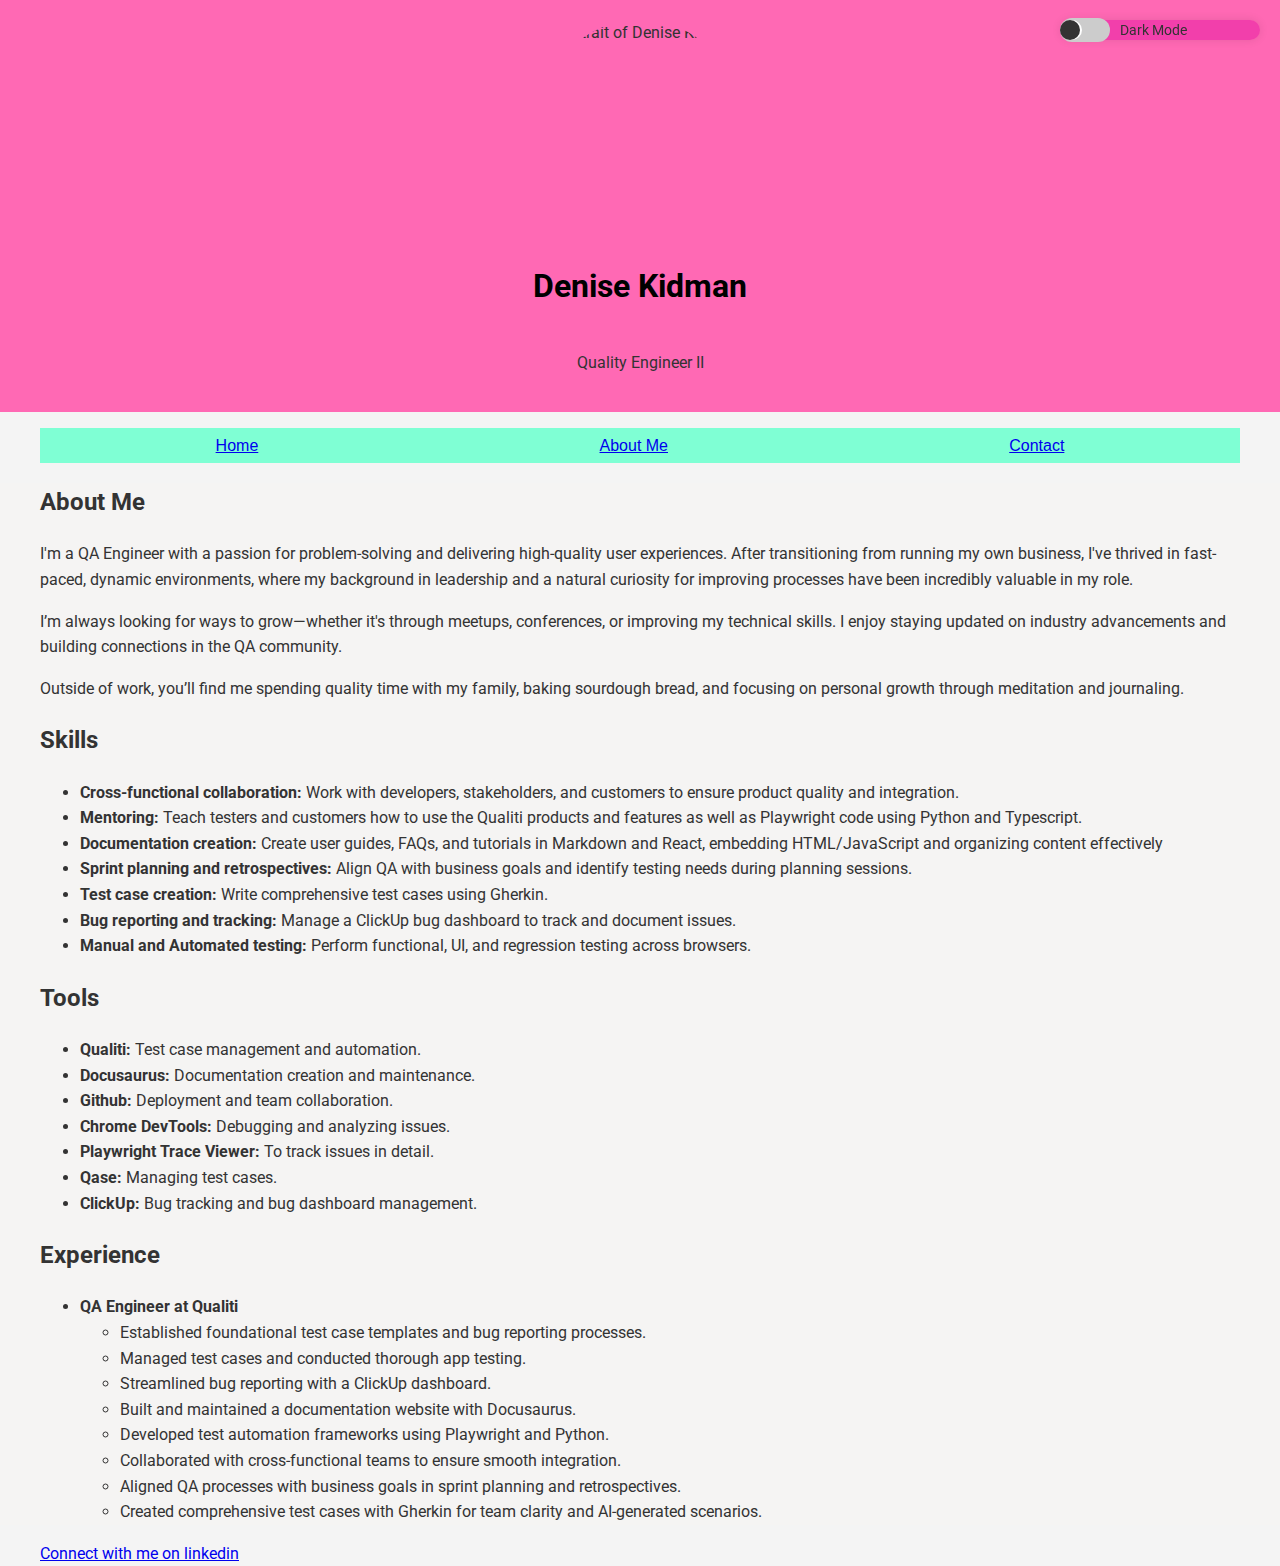
==== index.html @ c9eb646d "Create AboutMe page" ====
<!DOCTYPE html>
<html lang="en">

<head>
    <meta charset="UTF-8">
    <meta name="viewport" content="width=device-width, initial-scale=1.0">
    <link rel="stylesheet" href="https://fonts.googleapis.com/css2?family=Roboto:wght@300;400;700&display=swap">
    <link rel="stylesheet" href="styles.css">
    <title>Denise Kidman - QA Engineer Portfolio</title>
</head>

<body>
    <header>
        <div class="container">
            <div class="image-container">
                <img src="dkimage.png" alt="Portrait of Denise Kidman" class="denise-photo" />
                <h1 class="title">Denise Kidman</h1>
                <p>Quality Engineer II</p>
            </div>
        </div>
        <!-- Replace the existing toggle with this -->
        <div class="dark-mode-toggle">
            <input type="checkbox" id="darkModeToggle" class="dark-mode-checkbox">
            <label for="darkModeToggle" class="dark-mode-label">
                <span class="toggle-track">
                    <span class="toggle-indicator"></span>
                </span>
                <span class="toggle-text">Dark Mode</span>
            </label>
        </div>
    </header>
    <nav>
        <div class="container">
            <ul class="nav-list">
                <li>
                    <a href="home.html">Home</a>
                </li>
                <li>
                    <a href="aboutme.html">About Me</a>
                </li>
                <li>
                    <a href="contact.html">Contact</a>
                </li>
            </ul>
        </div>
    </nav>
    <main>
        <div class="container">
            <section>
                <h2>About Me</h2>
                <p>I'm a QA Engineer with a passion for problem-solving and delivering high-quality user experiences.
                    After transitioning from running my own business, I've thrived in fast-paced, dynamic environments,
                    where my background in leadership and a natural curiosity for improving processes have been
                    incredibly valuable in my role.</p>
                <p>I’m always looking for ways to grow—whether it's through meetups, conferences, or improving my
                    technical
                    skills. I enjoy staying updated on industry advancements and building connections in the QA
                    community.
                </p>
                <p>Outside of work, you’ll find me spending quality time with my family, baking sourdough bread, and
                    focusing on personal growth through meditation and journaling.</p>
            </section>
            <section>
                <h2>Skills</h2>
                <ul>
                    <li> <strong>Cross-functional collaboration:</strong> Work with developers, stakeholders, and
                        customers
                        to ensure product quality and integration.</li>
                    <li> <strong>Mentoring:</strong> Teach testers and customers how to use the Qualiti
                        products and features as well as Playwright code using Python and Typescript.</li>
                    <li> <strong>Documentation creation:</strong> Create user guides, FAQs, and tutorials in Markdown
                        and
                        React, embedding HTML/JavaScript and organizing content effectively</li>
                    <li> <strong>Sprint planning and retrospectives:</strong> Align QA with business goals and
                        identify testing needs during planning sessions.</li>
                    <li> <strong>Test case creation:</strong> Write comprehensive test cases using Gherkin.</li>
                    <li> <strong> Bug reporting and tracking:</strong> Manage a ClickUp bug dashboard to track and
                        document
                        issues.</li>
                    <li> <strong> Manual and Automated testing:</strong> Perform functional, UI, and regression testing
                        across browsers.</li>
                </ul>
            </section>
            <section>
                <h2>Tools</h2>
                <ul>
                    <li> <strong>Qualiti:</strong> Test case management and automation.</li>
                    <li> <strong>Docusaurus:</strong> Documentation creation and maintenance.</li>
                    <li> <strong>Github:</strong> Deployment and team collaboration.</li>
                    <li> <strong> Chrome DevTools:</strong> Debugging and analyzing issues.</li>
                    <li> <strong>Playwright Trace Viewer:</strong> To track issues in detail.</li>
                    <li> <strong>Qase:</strong> Managing test cases.</li>
                    <li> <strong> ClickUp:</strong> Bug tracking and bug dashboard management.</li>
                </ul>
            </section>
            <section>
                <h2>Experience</h2>
                <ul>
                    <li><strong>QA Engineer at Qualiti</strong>
                        <ul>
                            <li>Established foundational test case templates and bug reporting processes.</li>
                            <li>Managed test cases and conducted thorough app testing.</li>
                            <li>Streamlined bug reporting with a ClickUp dashboard.</li>
                            <li>Built and maintained a documentation website with Docusaurus.</li>
                            <li>Developed test automation frameworks using Playwright and Python.</li>
                            <li>Collaborated with cross-functional teams to ensure smooth integration.</li>
                            <li>Aligned QA processes with business goals in sprint planning and retrospectives.</li>
                            <li>Created comprehensive test cases with Gherkin for team clarity and AI-generated
                                scenarios.
                            </li>
                        </ul>
                </ul>
            </section>
        </div>
    </main>
    <footer>
        <div class="container">
            <a href="https://www.linkedin.com/in/denise-kidman/">
                Connect with me on linkedin
            </a>
        </div>
    </footer>
</body>

</html>
---- styles.css ----
:root {
    --primary-color: #f03aaae1;
    /* A vibrant pink */
    --secondary-color: #1cdad0ec;
    /* A bright teal */
    --text-color: #333;
    /* Dark gray for text */
    --bg-color: #f4f4f4;
    /* Light gray for background */
    --text-color-light: #333333;
    --bg-color-light: #f4f4f4;
    --text-color-dark: #f4f4f4;
    --bg-color-dark: #222222;
}

.title {
    color: black;
}

body {
    font-family: 'Roboto', sans-serif;
    line-height: 1.6;
    color: var(--text-color-light);
    background-color: var(--bg-color-light);
    transition: color 0.3s, background-color 0.3s;
    margin: 0;
    padding: 0;
}

/* Dark mode toggle styles */
.dark-mode-toggle {
    position: fixed;
    top: 20px;
    right: 20px;
}

.dark-mode-checkbox {
    opacity: 0;
    position: absolute;
}

label {
    width: 200px;
    height: 20px;
    position: relative;
    display: inline-block;
    background-color: var(--primary-color);
    border-radius: 100px;
    box-shadow: 0 0 10px rgba(0, 0, 0, 0.1);
    cursor: pointer;
    transition: background-color 0.3s;
}

label::after {
    content: '';
    width: 20px;
    height: 20px;
    background-color: var(--text-color-light);
    border-radius: 50%;
    position: absolute;
    top: 0;
    left: 0;
    transition: background-color 0.3s;
}

input:checked+label {
    background-color: var(--secondary-color);
}

input:checked+label:after {
    background-color: var(--secondary-color);
}

.dark-mode-label {
    display: flex;
    align-items: center;
    cursor: pointer;
}

.toggle-track {
    position: relative;
    width: 50px;
    height: 24px;
    background-color: #ccc;
    border-radius: 12px;
    transition: background-color 0.3s;
}

.toggle-indicator {
    position: absolute;
    top: 2px;
    left: 2px;
    width: 20px;
    height: 20px;
    background-color: white;
    border-radius: 50%;
    transition: transform 0.3s;
}

.toggle-text {
    margin-left: 10px;
    font-size: 14px;
}

/* Checked state */
.dark-mode-checkbox:checked+.dark-mode-label .toggle-track {
    background-color: var(--primary-color);
}

.dark-mode-checkbox:checked+.dark-mode-label .toggle-indicator {
    transform: translateX(26px);
}

/* Dark mode styles */
.dark-mode-checkbox:checked~body {
    --text-color: #f4f4f4;
    --bg-color: #333;
}

.dark-mode-checkbox:checked~body section {
    background-color: #444;
}

/* Keep nav list text color black in dark mode */
.dark-mode-checkbox:checked~body .nav-list {
    color: black;
}

main {
    background-color: rgb(245, 244, 243);
}

.container {
    max-width: 1200px;
    margin: 0 auto;
    padding: 0 20px;
}

header {
    background-color: hotpink;
    text-align: center;
    padding: 20px 0;
}

.image-container {
    display: flex;
    flex-direction: column;
    align-items: center;
}

.denise-photo {
    width: 200px;
    height: 200px;
    border-radius: 50%;
    object-fit: cover;
    margin-bottom: 20px;
}

.nav-list {
    display: flex;
    list-style-type: none;
    justify-content: center;
    justify-content: space-around;
    font-family: 'Franklin Gothic Medium', 'Arial Narrow', Arial, sans-serif;
    color: var(--text-color);
    background-color: aquamarine;
    padding: 5px;
}

.nav-list a:hover {
    color: hotpink;
}

/* Light mode (default) styles */
body {
    color: var(--text-color-light);
    background-color: var(--bg-color-light);
    transition: color 0.3s, background-color 0.3s;
}

/* Dark mode styles */
.dark-mode-checkbox:checked~body {
    color: var(--text-color-dark);
    background-color: var(--bg-color-dark);
}

/* Optionally, style other elements in dark mode */
.dark-mode-checkbox:checked~body header {
    background-color: var(--bg-color-dark);
}

.dark-mode-checkbox:checked~body .nav-list {
    color: black;
    /* Keep nav text black in dark mode */
}

#theme-switch {
    height: 50px;
    width: 50px;
    position: fixed;
    padding: 0;
    border-radius: 50%;
    background-color: var(--primary-color);
    display: flex;
    justify-content: center;
    align-items: center;
    position: fixed;
    top: 20px;
    right: 20px;
}
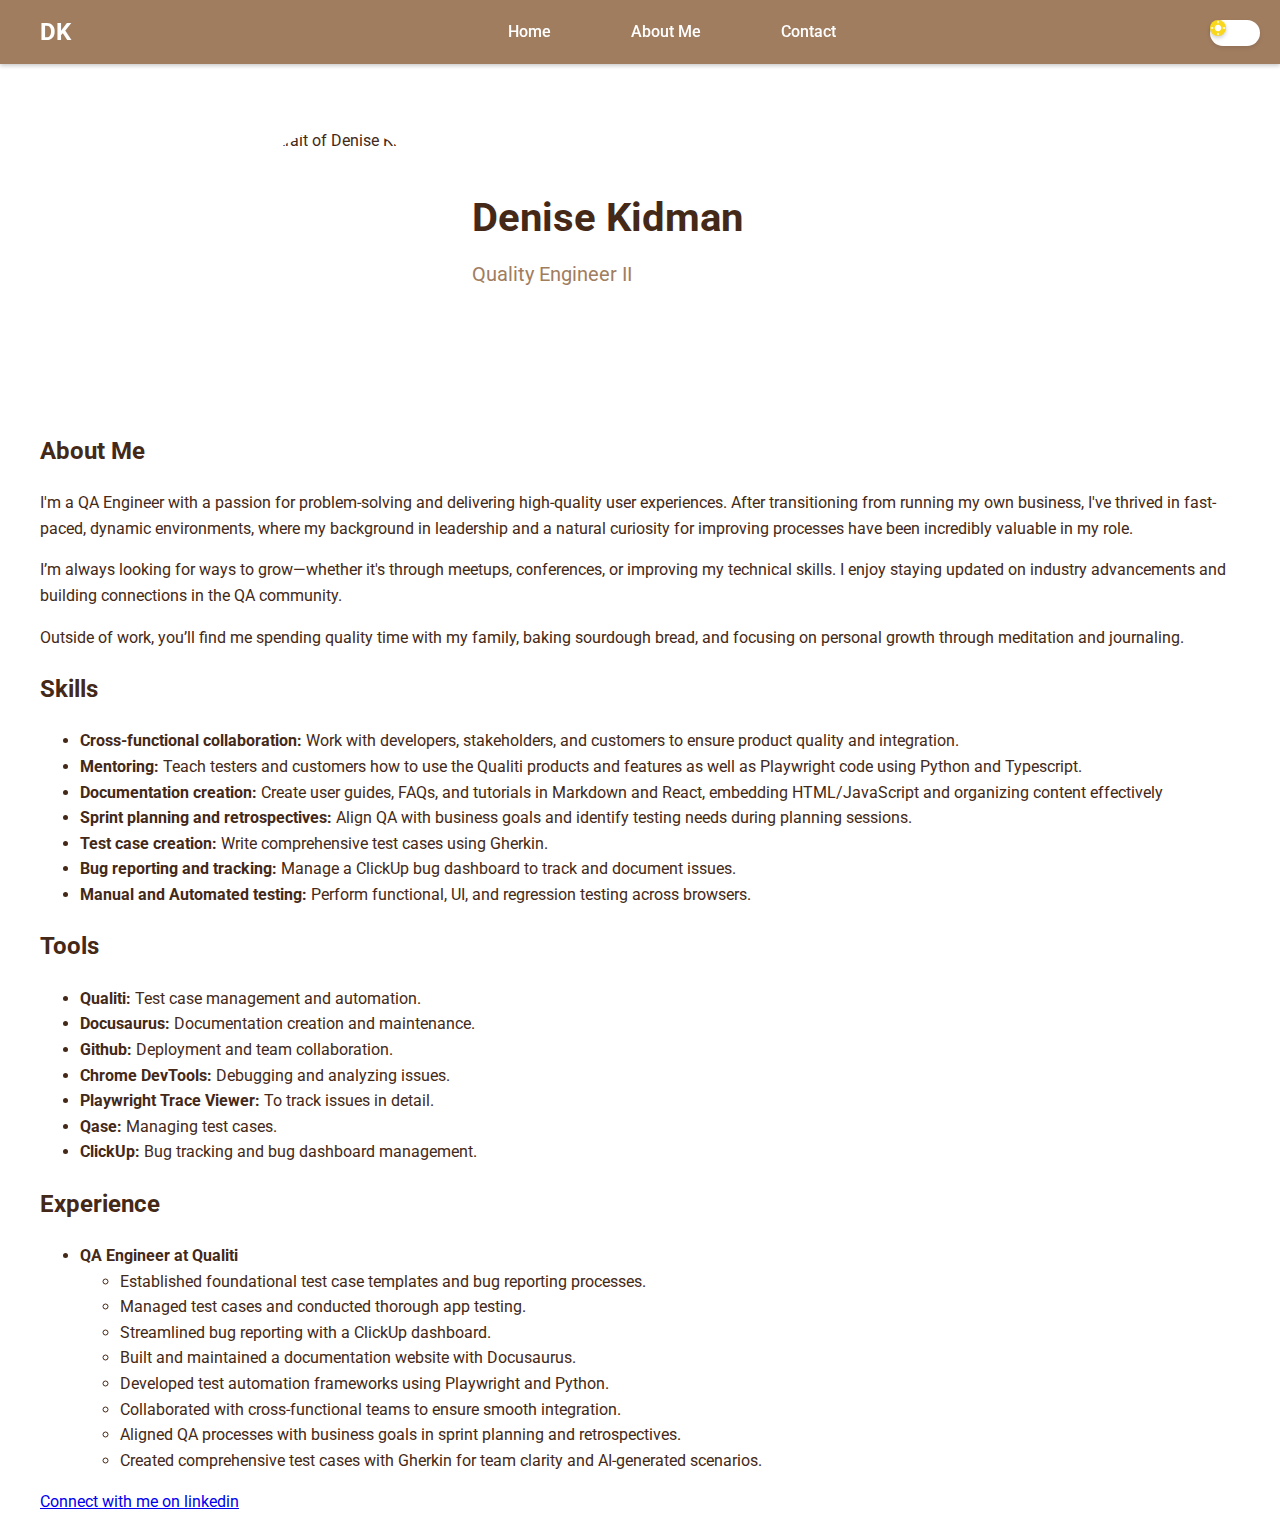
==== commit 7543d250: "update styles" ====
--- a/index.html
+++ b/index.html
@@ -10,42 +10,45 @@
 </head>
 
 <body>
-    <header>
-        <div class="container">
-            <div class="image-container">
-                <img src="dkimage.png" alt="Portrait of Denise Kidman" class="denise-photo" />
-                <h1 class="title">Denise Kidman</h1>
-                <p>Quality Engineer II</p>
+    <nav class="main-nav">
+        <div class="nav-container">
+            <div class="logo">
+                <a href="home.html">DK</a>
             </div>
-        </div>
-        <!-- Replace the existing toggle with this -->
-        <div class="dark-mode-toggle">
-            <input type="checkbox" id="darkModeToggle" class="dark-mode-checkbox">
-            <label for="darkModeToggle" class="dark-mode-label">
-                <span class="toggle-track">
-                    <span class="toggle-indicator"></span>
-                </span>
-                <span class="toggle-text">Dark Mode</span>
-            </label>
-        </div>
-    </header>
-    <nav>
-        <div class="container">
             <ul class="nav-list">
-                <li>
-                    <a href="home.html">Home</a>
-                </li>
-                <li>
-                    <a href="aboutme.html">About Me</a>
-                </li>
-                <li>
-                    <a href="contact.html">Contact</a>
-                </li>
+                <li><a href="home.html">Home</a></li>
+                <li><a href="aboutme.html">About Me</a></li>
+                <li><a href="contact.html">Contact</a></li>
             </ul>
-        </div>
+            <div class="dark-mode-toggle">
+                <input type="checkbox" id="darkmode-toggle" class="dark-mode-checkbox">
+                <label for="darkmode-toggle" class="dark-mode-label">
+                    <div class="toggle-indicator">
+                        <svg class="sun-icon" xmlns="http://www.w3.org/2000/svg" viewBox="0 0 24 24">
+                            <path
+                                d="M12 7c-2.76 0-5 2.24-5 5s2.24 5 5 5 5-2.24 5-5-2.24-5-5-5zM2 13h2c.55 0 1-.45 1-1s-.45-1-1-1H2c-.55 0-1 .45-1 1s.45 1 1 1zm18 0h2c.55 0 1-.45 1-1s-.45-1-1-1h-2c-.55 0-1 .45-1 1s.45 1 1 1zM11 2v2c0 .55.45 1 1 1s1-.45 1-1V2c0-.55-.45-1-1-1s-1 .45-1 1zm0 18v2c0 .55.45 1 1 1s1-.45 1-1v-2c0-.55-.45-1-1-1s-1 .45-1 1z" />
+                        </svg>
+                        <svg class="moon-icon" xmlns="http://www.w3.org/2000/svg" viewBox="0 0 24 24">
+                            <path
+                                d="M12 3c-4.97 0-9 4.03-9 9s4.03 9 9 9 9-4.03 9-9c0-0.46-0.04-0.92-0.1-1.36-0.98 1.37-2.58 2.26-4.4 2.26-2.98 0-5.4-2.42-5.4-5.4 0-1.81 0.89-3.42 2.26-4.4C12.92 3.04 12.46 3 12 3z" />
+                        </svg>
+                    </div>
+                </label>
+            </div>
     </nav>
+
     <main>
         <div class="container">
+            <section class="hero-section">
+                <div class="profile-intro">
+                    <img src="dkimage.png" alt="Portrait of Denise Kidman" class="denise-photo" />
+                    <div class="intro-text">
+                        <h1 class="title">Denise Kidman</h1>
+                        <p class="subtitle">Quality Engineer II</p>
+                    </div>
+                </div>
+            </section>
+
             <section>
                 <h2>About Me</h2>
                 <p>I'm a QA Engineer with a passion for problem-solving and delivering high-quality user experiences.
@@ -120,6 +123,8 @@
             </a>
         </div>
     </footer>
+    <!-- Add this line before closing body tag -->
+    <script src="index.js"></script>
 </body>
 
 </html>--- a/styles.css
+++ b/styles.css
@@ -1,16 +1,29 @@
 :root {
-    --primary-color: #f03aaae1;
-    /* A vibrant pink */
-    --secondary-color: #1cdad0ec;
-    /* A bright teal */
-    --text-color: #333;
-    /* Dark gray for text */
-    --bg-color: #f4f4f4;
-    /* Light gray for background */
-    --text-color-light: #333333;
-    --bg-color-light: #f4f4f4;
-    --text-color-dark: #f4f4f4;
-    --bg-color-dark: #222222;
+    --beige: #C6B8AB;
+    /* color one - light beige */
+    --light-gray: #CDC5BD;
+    /* color two - light gray */
+    --brown: #A17D60;
+    /* color three - medium brown */
+    --black: #19100E;
+    /* color four - almost black */
+    --dark-brown: #67432E;
+    /* color five - dark brown */
+    --deeper-brown: #442918;
+    /* color six - deeper brown */
+
+    /* Light mode */
+    --text-color-light: #442918;
+    /* deeper brown for text */
+    --bg-color-light: #fff;
+    --header-light: var(--brown);
+    --nav-light: var(--beige);
+
+    /* Dark mode */
+    --text-color-dark: var(--beige);
+    --bg-color-dark: var(--black);
+    --header-dark: var(--dark-brown);
+    --nav-dark: var(--light-gray);
 }
 
 .title {
@@ -32,6 +45,7 @@
     position: fixed;
     top: 20px;
     right: 20px;
+    z-index: 1001;
 }
 
 .dark-mode-checkbox {
@@ -39,95 +53,110 @@
     position: absolute;
 }
 
-label {
-    width: 200px;
-    height: 20px;
+.dark-mode-label {
+    width: 50px;
+    height: 26px;
+    background-color: #fff;
+    border-radius: 50px;
+    cursor: pointer;
+    display: inline-block;
     position: relative;
-    display: inline-block;
-    background-color: var(--primary-color);
-    border-radius: 100px;
-    box-shadow: 0 0 10px rgba(0, 0, 0, 0.1);
-    cursor: pointer;
+    box-shadow: 0 2px 4px rgba(0, 0, 0, 0.1);
     transition: background-color 0.3s;
 }
 
-label::after {
-    content: '';
-    width: 20px;
-    height: 20px;
-    background-color: var(--text-color-light);
+.toggle-indicator {
+    width: 26px;
+    height: 26px;
+    background-color: #f9d71c;
     border-radius: 50%;
     position: absolute;
     top: 0;
     left: 0;
-    transition: background-color 0.3s;
-}
-
-input:checked+label {
-    background-color: var(--secondary-color);
-}
-
-input:checked+label:after {
-    background-color: var(--secondary-color);
-}
-
-.dark-mode-label {
+    transition: transform 0.3s, background-color 0.3s;
     display: flex;
     align-items: center;
-    cursor: pointer;
-}
-
-.toggle-track {
-    position: relative;
-    width: 50px;
-    height: 24px;
-    background-color: #ccc;
-    border-radius: 12px;
-    transition: background-color 0.3s;
-}
-
-.toggle-indicator {
+    justify-content: center;
+    box-shadow: 0 2px 4px rgba(0, 0, 0, 0.2);
+    overflow: hidden;
+}
+
+.toggle-indicator svg {
+    width: 16px;
+    height: 16px;
+    fill: #fff;
     position: absolute;
-    top: 2px;
-    left: 2px;
-    width: 20px;
-    height: 20px;
-    background-color: white;
-    border-radius: 50%;
-    transition: transform 0.3s;
-}
-
+    top: 50%;
+    left: 50%;
+    transform: translate(-50%, -50%);
+}
+
+.sun-icon {
+    opacity: 1;
+}
+
+.moon-icon {
+    opacity: 0;
+}
+
+/* Dark mode specific toggle styles */
+body.dark-mode .toggle-indicator {
+    transform: translateX(24px);
+    background-color: #383838;
+}
+
+body.dark-mode .sun-icon {
+    opacity: 0;
+}
+
+body.dark-mode .moon-icon {
+    opacity: 1;
+}
+
+/* Remove any conflicting styles */
+.toggle-track,
 .toggle-text {
-    margin-left: 10px;
-    font-size: 14px;
-}
-
-/* Checked state */
-.dark-mode-checkbox:checked+.dark-mode-label .toggle-track {
-    background-color: var(--primary-color);
-}
-
-.dark-mode-checkbox:checked+.dark-mode-label .toggle-indicator {
-    transform: translateX(26px);
+    display: none;
 }
 
 /* Dark mode styles */
-.dark-mode-checkbox:checked~body {
-    --text-color: #f4f4f4;
-    --bg-color: #333;
-}
-
-.dark-mode-checkbox:checked~body section {
-    background-color: #444;
-}
-
-/* Keep nav list text color black in dark mode */
-.dark-mode-checkbox:checked~body .nav-list {
-    color: black;
-}
-
-main {
-    background-color: rgb(245, 244, 243);
+body.dark-mode {
+    color: var(--text-color-dark);
+    background-color: var(--bg-color-dark);
+}
+
+body.dark-mode header {
+    background-color: var(--header-dark);
+}
+
+body.dark-mode main {
+    background-color: var(--bg-color-dark);
+}
+
+body.dark-mode section {
+    background-color: var(--bg-color-dark);
+}
+
+body.dark-mode .nav-list {
+    background-color: var(--nav-dark);
+    color: var(--golden);
+}
+
+body.dark-mode .nav-list a {
+    color: var(--golden);
+}
+
+body.dark-mode .title {
+    color: var(--golden);
+}
+
+body.dark-mode footer {
+    background-color: var(--bg-color-dark);
+    color: var(--golden);
+}
+
+body.dark-mode footer a {
+    color: var(--coral);
 }
 
 .container {
@@ -137,7 +166,7 @@
 }
 
 header {
-    background-color: hotpink;
+    background-color: var(--header-light);
     text-align: center;
     padding: 20px 0;
 }
@@ -158,17 +187,17 @@
 
 .nav-list {
     display: flex;
-    list-style-type: none;
+    gap: 3rem;
+    list-style: none;
+    margin: 0;
+    padding: 0;
+    flex-grow: 1;
     justify-content: center;
-    justify-content: space-around;
-    font-family: 'Franklin Gothic Medium', 'Arial Narrow', Arial, sans-serif;
-    color: var(--text-color);
-    background-color: aquamarine;
-    padding: 5px;
+    background-color: transparent;
 }
 
 .nav-list a:hover {
-    color: hotpink;
+    color: var(--coral);
 }
 
 /* Light mode (default) styles */
@@ -178,20 +207,14 @@
     transition: color 0.3s, background-color 0.3s;
 }
 
-/* Dark mode styles */
-.dark-mode-checkbox:checked~body {
-    color: var(--text-color-dark);
-    background-color: var(--bg-color-dark);
-}
-
 /* Optionally, style other elements in dark mode */
-.dark-mode-checkbox:checked~body header {
-    background-color: var(--bg-color-dark);
-}
-
+.dark-mode-checkbox:checked~body section {
+    background-color: #444;
+}
+
+/* Keep nav list text color black in dark mode */
 .dark-mode-checkbox:checked~body .nav-list {
     color: black;
-    /* Keep nav text black in dark mode */
 }
 
 #theme-switch {
@@ -200,11 +223,233 @@
     position: fixed;
     padding: 0;
     border-radius: 50%;
-    background-color: var(--primary-color);
+    background-color: var(--purple);
     display: flex;
     justify-content: center;
     align-items: center;
     position: fixed;
-    top: 20px;
+    top: 10px;
     right: 20px;
+}
+
+/* New Navigation Styles */
+.main-nav {
+    background-color: var(--brown);
+    box-shadow: 0 2px 4px rgba(0, 0, 0, 0.2);
+    position: sticky;
+    top: 0;
+    z-index: 1000;
+    padding: 0.8rem 0;
+}
+
+.nav-container {
+    max-width: 1200px;
+    margin: 0 auto;
+    padding: 0 2rem;
+    display: flex;
+    justify-content: space-between;
+    align-items: center;
+    gap: 2rem;
+}
+
+.logo a {
+    font-size: 1.5rem;
+    font-weight: bold;
+    text-decoration: none;
+    color: white;
+    transition: color 0.3s ease;
+}
+
+.logo a:hover {
+    color: var(--beige);
+}
+
+/* Updated nav list styles */
+.nav-list {
+    display: flex;
+    gap: 3rem;
+    list-style: none;
+    margin: 0;
+    padding: 0;
+    flex-grow: 1;
+    justify-content: center;
+    background-color: transparent;
+}
+
+.nav-list a {
+    text-decoration: none;
+    color: white;
+    font-weight: 500;
+    padding: 0.5rem 1rem;
+    position: relative;
+    transition: color 0.3s ease;
+}
+
+.nav-list a:hover {
+    color: var(--beige);
+}
+
+/* Hover animation for nav items */
+.nav-list a::after {
+    content: '';
+    position: absolute;
+    width: 0;
+    height: 2px;
+    bottom: 0;
+    left: 50%;
+    background-color: var(--beige);
+    transition: all 0.3s ease;
+    transform: translateX(-50%);
+}
+
+/* Dark mode specific styles */
+body.dark-mode .main-nav {
+    background-color: var(--dark-brown);
+}
+
+body.dark-mode .logo a {
+    color: white;
+}
+
+body.dark-mode .logo a:hover {
+    color: var(--beige);
+}
+
+body.dark-mode .nav-list a {
+    color: white;
+}
+
+body.dark-mode .nav-list a:hover {
+    color: var(--beige);
+}
+
+body.dark-mode .nav-list a::after {
+    background-color: var(--beige);
+}
+
+/* Dark mode toggle styles in dark mode */
+body.dark-mode .toggle-track {
+    background-color: var(--deeper-brown);
+    border: 1px solid var(--beige);
+}
+
+body.dark-mode .toggle-indicator {
+    background-color: var(--beige);
+}
+
+/* Responsive adjustments */
+@media (max-width: 768px) {
+    .nav-container {
+        padding: 0 1rem;
+    }
+
+    .nav-list {
+        gap: 1.5rem;
+    }
+
+    .nav-list a {
+        padding: 0.5rem;
+    }
+}
+
+/* Hero Section Styles */
+.hero-section {
+    padding: 4rem 0;
+}
+
+.profile-intro {
+    display: flex;
+    align-items: center;
+    gap: 2rem;
+    max-width: 800px;
+    margin: 0 auto;
+}
+
+.denise-photo {
+    width: 200px;
+    height: 200px;
+    border-radius: 50%;
+    object-fit: cover;
+}
+
+.intro-text {
+    flex: 1;
+}
+
+.title {
+    margin: 0;
+    font-size: 2.5rem;
+    color: var(--text-color-light);
+}
+
+.subtitle {
+    margin: 0.5rem 0 0;
+    font-size: 1.25rem;
+    color: var(--brown);
+}
+
+/* Dark mode adjustments */
+body.dark-mode .main-nav {
+    background-color: var(--dark-brown);
+    box-shadow: 0 2px 4px rgba(0, 0, 0, 0.4);
+}
+
+body.dark-mode .logo a {
+    color: var(--beige);
+}
+
+body.dark-mode .logo a:hover {
+    color: var(--light-gray);
+}
+
+body.dark-mode .nav-list a {
+    color: var(--beige);
+}
+
+body.dark-mode .nav-list a:hover {
+    color: var(--light-gray);
+}
+
+body.dark-mode .nav-list a::after {
+    background-color: var(--light-gray);
+}
+
+/* Dark mode toggle styles in dark mode */
+body.dark-mode .toggle-track {
+    background-color: var(--dark-brown);
+    border: 1px solid var(--beige);
+}
+
+body.dark-mode .toggle-indicator {
+    background-color: var(--beige);
+    transform: translateX(22px);
+}
+
+/* Optional: Add a subtle transition effect for the nav items */
+.nav-list a {
+    transition: color 0.3s ease, transform 0.2s ease;
+}
+
+.nav-list a:hover {
+    transform: translateY(-1px);
+}
+
+/* Adjust the dark mode toggle position */
+.dark-mode-toggle {
+    margin-left: 2rem;
+}
+
+/* Make the toggle more compact */
+.toggle-track {
+    width: 40px;
+    height: 20px;
+}
+
+.toggle-indicator {
+    width: 16px;
+    height: 16px;
+}
+
+.toggle-text {
+    display: none;
 }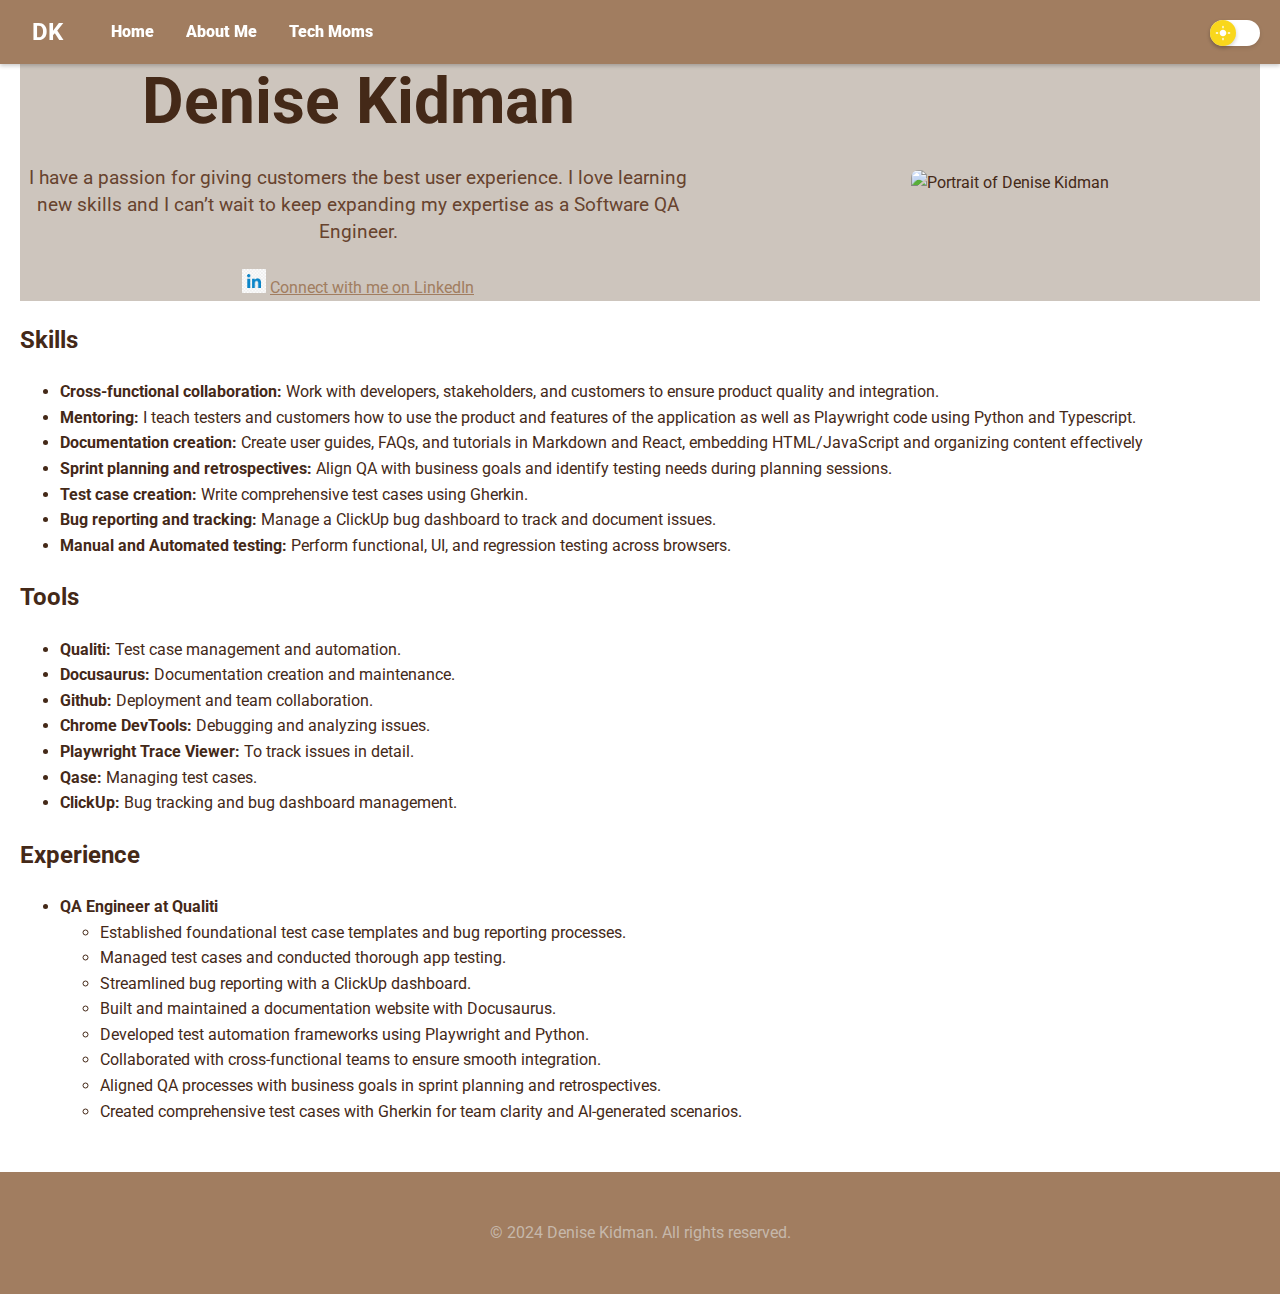
==== commit 744bc74e: "new style" ====
--- a/index.html
+++ b/index.html
@@ -6,19 +6,19 @@
     <meta name="viewport" content="width=device-width, initial-scale=1.0">
     <link rel="stylesheet" href="https://fonts.googleapis.com/css2?family=Roboto:wght@300;400;700&display=swap">
     <link rel="stylesheet" href="styles.css">
-    <title>Denise Kidman - QA Engineer Portfolio</title>
+    <title>Denise Kidman - QA Engineer</title>
 </head>
 
 <body>
     <nav class="main-nav">
         <div class="nav-container">
             <div class="logo">
-                <a href="home.html">DK</a>
+                <a href="index.html">DK</a>
             </div>
             <ul class="nav-list">
-                <li><a href="home.html">Home</a></li>
+                <li><a href="index.html">Home</a></li>
                 <li><a href="aboutme.html">About Me</a></li>
-                <li><a href="contact.html">Contact</a></li>
+                <li><a href="techmoms.html">Tech Moms</a></li>
             </ul>
             <div class="dark-mode-toggle">
                 <input type="checkbox" id="darkmode-toggle" class="dark-mode-checkbox">
@@ -40,28 +40,24 @@
     <main>
         <div class="container">
             <section class="hero-section">
-                <div class="profile-intro">
-                    <img src="dkimage.png" alt="Portrait of Denise Kidman" class="denise-photo" />
-                    <div class="intro-text">
-                        <h1 class="title">Denise Kidman</h1>
-                        <p class="subtitle">Quality Engineer II</p>
+                <div class="hero-content">
+                    <div class="hero-text">
+                        <h1 class="hero-title">Denise Kidman</h1>
+                        <p class="hero-subtitle">I have a passion for giving customers the
+                            best user experience. I love
+                            learning
+                            new skills and I can’t wait to keep expanding my expertise as a Software QA Engineer.</p>
+                        <div class="container">
+                            <img src="[data-uri]"
+                                alt="LinkedIn" class="linkedin-icon">
+                            <a href="https://www.linkedin.com/in/denise-kidman/" target="_blank">Connect with me on
+                                LinkedIn</a>
+                        </div>
+                    </div>
+                    <div class="hero-image">
+                        <img src="dkimage.png" alt="Portrait of Denise Kidman" />
                     </div>
                 </div>
-            </section>
-
-            <section>
-                <h2>About Me</h2>
-                <p>I'm a QA Engineer with a passion for problem-solving and delivering high-quality user experiences.
-                    After transitioning from running my own business, I've thrived in fast-paced, dynamic environments,
-                    where my background in leadership and a natural curiosity for improving processes have been
-                    incredibly valuable in my role.</p>
-                <p>I’m always looking for ways to grow—whether it's through meetups, conferences, or improving my
-                    technical
-                    skills. I enjoy staying updated on industry advancements and building connections in the QA
-                    community.
-                </p>
-                <p>Outside of work, you’ll find me spending quality time with my family, baking sourdough bread, and
-                    focusing on personal growth through meditation and journaling.</p>
             </section>
             <section>
                 <h2>Skills</h2>
@@ -69,8 +65,9 @@
                     <li> <strong>Cross-functional collaboration:</strong> Work with developers, stakeholders, and
                         customers
                         to ensure product quality and integration.</li>
-                    <li> <strong>Mentoring:</strong> Teach testers and customers how to use the Qualiti
-                        products and features as well as Playwright code using Python and Typescript.</li>
+                    <li> <strong>Mentoring:</strong> I teach testers and customers how to use the product and features
+                        of the application as
+                        well as Playwright code using Python and Typescript.</li>
                     <li> <strong>Documentation creation:</strong> Create user guides, FAQs, and tutorials in Markdown
                         and
                         React, embedding HTML/JavaScript and organizing content effectively</li>
@@ -118,9 +115,7 @@
     </main>
     <footer>
         <div class="container">
-            <a href="https://www.linkedin.com/in/denise-kidman/">
-                Connect with me on linkedin
-            </a>
+            <p class="copyright__info">&copy; 2024 Denise Kidman. All rights reserved.</p>
         </div>
     </footer>
     <!-- Add this line before closing body tag -->
--- a/styles.css
+++ b/styles.css
@@ -26,16 +26,11 @@
     --nav-dark: var(--light-gray);
 }
 
-.title {
-    color: black;
-}
-
 body {
     font-family: 'Roboto', sans-serif;
     line-height: 1.6;
     color: var(--text-color-light);
     background-color: var(--bg-color-light);
-    transition: color 0.3s, background-color 0.3s;
     margin: 0;
     padding: 0;
 }
@@ -150,25 +145,39 @@
     color: var(--golden);
 }
 
-body.dark-mode footer {
-    background-color: var(--bg-color-dark);
-    color: var(--golden);
-}
-
-body.dark-mode footer a {
-    color: var(--coral);
-}
-
 .container {
-    max-width: 1200px;
+    max-width: 1800px;
     margin: 0 auto;
     padding: 0 20px;
+}
+
+.container a {
+    color: var(--brown);
+    /* Change link color */
+    text-decoration: underline;
+    transition: color 0.3s ease;
+}
+
+.container a:hover {
+    color: var(--dark-brown);
+    /* Change hover color */
+}
+
+/* Dark mode styles for the link */
+body.dark-mode .container a {
+    color: var(--beige);
+    /* Change link color in dark mode */
+}
+
+body.dark-mode .container a:hover {
+    color: var(--light-gray);
+    /* Change hover color in dark mode */
 }
 
 header {
     background-color: var(--header-light);
     text-align: center;
-    padding: 20px 0;
+    padding: 10px 0;
 }
 
 .image-container {
@@ -177,62 +186,6 @@
     align-items: center;
 }
 
-.denise-photo {
-    width: 200px;
-    height: 200px;
-    border-radius: 50%;
-    object-fit: cover;
-    margin-bottom: 20px;
-}
-
-.nav-list {
-    display: flex;
-    gap: 3rem;
-    list-style: none;
-    margin: 0;
-    padding: 0;
-    flex-grow: 1;
-    justify-content: center;
-    background-color: transparent;
-}
-
-.nav-list a:hover {
-    color: var(--coral);
-}
-
-/* Light mode (default) styles */
-body {
-    color: var(--text-color-light);
-    background-color: var(--bg-color-light);
-    transition: color 0.3s, background-color 0.3s;
-}
-
-/* Optionally, style other elements in dark mode */
-.dark-mode-checkbox:checked~body section {
-    background-color: #444;
-}
-
-/* Keep nav list text color black in dark mode */
-.dark-mode-checkbox:checked~body .nav-list {
-    color: black;
-}
-
-#theme-switch {
-    height: 50px;
-    width: 50px;
-    position: fixed;
-    padding: 0;
-    border-radius: 50%;
-    background-color: var(--purple);
-    display: flex;
-    justify-content: center;
-    align-items: center;
-    position: fixed;
-    top: 10px;
-    right: 20px;
-}
-
-/* New Navigation Styles */
 .main-nav {
     background-color: var(--brown);
     box-shadow: 0 2px 4px rgba(0, 0, 0, 0.2);
@@ -243,7 +196,7 @@
 }
 
 .nav-container {
-    max-width: 1200px;
+    max-width: 1500px;
     margin: 0 auto;
     padding: 0 2rem;
     display: flex;
@@ -267,39 +220,26 @@
 /* Updated nav list styles */
 .nav-list {
     display: flex;
-    gap: 3rem;
+    gap: 0rem;
     list-style: none;
     margin: 0;
     padding: 0;
     flex-grow: 1;
-    justify-content: center;
+    justify-content: left;
     background-color: transparent;
 }
 
 .nav-list a {
     text-decoration: none;
     color: white;
-    font-weight: 500;
+    font-weight: 900;
     padding: 0.5rem 1rem;
     position: relative;
     transition: color 0.3s ease;
 }
 
 .nav-list a:hover {
-    color: var(--beige);
-}
-
-/* Hover animation for nav items */
-.nav-list a::after {
-    content: '';
-    position: absolute;
-    width: 0;
-    height: 2px;
-    bottom: 0;
-    left: 50%;
-    background-color: var(--beige);
-    transition: all 0.3s ease;
-    transform: translateX(-50%);
+    color: var(--deeper-brown);
 }
 
 /* Dark mode specific styles */
@@ -307,6 +247,10 @@
     background-color: var(--dark-brown);
 }
 
+body.dark-mode .nav-list {
+    background-color: transparent;
+}
+
 body.dark-mode .logo a {
     color: white;
 }
@@ -316,15 +260,11 @@
 }
 
 body.dark-mode .nav-list a {
-    color: white;
+    color: var(--beige);
 }
 
 body.dark-mode .nav-list a:hover {
-    color: var(--beige);
-}
-
-body.dark-mode .nav-list a::after {
-    background-color: var(--beige);
+    color: var(--deeper-brown);
 }
 
 /* Dark mode toggle styles in dark mode */
@@ -354,102 +294,177 @@
 
 /* Hero Section Styles */
 .hero-section {
-    padding: 4rem 0;
-}
-
-.profile-intro {
-    display: flex;
+    background-color: var(--light-gray);
+    padding: 0;
+    text-align: center;
+    margin-bottom: 0rem;
+}
+
+.hero-content {
+    max-width: 1400px;
+    margin: 0 auto;
+    display: flex;
+    justify-content: space-between;
     align-items: center;
-    gap: 2rem;
-    max-width: 800px;
-    margin: 0 auto;
-}
-
-.denise-photo {
-    width: 200px;
-    height: 200px;
-    border-radius: 50%;
+    gap: 4rem;
+}
+
+.hero-text {
+    flex: 1;
+    max-width: 6500px;
+}
+
+.hero-title {
+    font-size: 4rem;
+    margin: 0;
+    color: var(--deeper-brown);
+    line-height: 1.2;
+}
+
+.hero-subtitle {
+    font-size: 1.2rem;
+    margin: 1.5rem 0;
+    color: var(--dark-brown);
+    line-height: 1.4;
+}
+
+.social-icons {
+    display: flex;
+    gap: 1.5rem;
+    margin-top: 2rem;
+}
+
+.social-icons a {
+    text-decoration: none;
+}
+
+.social-icons img {
+    width: 24px;
+    height: 24px;
+    transition: transform 0.3s ease;
+}
+
+.social-icons img:hover {
+    transform: translateY(-2px);
+}
+
+.hero-image {
+    flex: 1;
+    max-width: 500px;
+}
+
+.hero-image img {
+    width: 100%;
+    height: auto;
+    border-radius: 8px;
     object-fit: cover;
 }
 
-.intro-text {
-    flex: 1;
-}
-
-.title {
-    margin: 0;
-    font-size: 2.5rem;
-    color: var(--text-color-light);
-}
-
-.subtitle {
-    margin: 0.5rem 0 0;
-    font-size: 1.25rem;
+/* Dark mode adjustments */
+body.dark-mode .hero-title {
+    color: var(--beige);
+}
+
+body.dark-mode .hero-subtitle {
+    color: var(--text-color-dark);
+}
+
+body.dark-mode .social-handle {
+    color: var(--light-gray);
+}
+
+/* Responsive adjustments */
+@media (max-width: 768px) {
+    .hero-content {
+        flex-direction: column-reverse;
+        text-align: center;
+        gap: 2rem;
+    }
+
+    .hero-title {
+        font-size: 3rem;
+    }
+
+    .hero-subtitle {
+        font-size: 1.25rem;
+    }
+
+    .social-icons {
+        justify-content: center;
+    }
+
+    .hero-image {
+        max-width: 300px;
+        margin: 0 auto;
+    }
+}
+
+/* Footer styles */
+.footer-link {
+    display: flex;
+    align-items: center;
+    justify-content: center;
+    gap: 10px;
+}
+
+.linkedin-icon {
+    width: 24px;
+    height: 24px;
+    object-fit: contain;
+}
+
+footer a {
     color: var(--brown);
-}
-
-/* Dark mode adjustments */
-body.dark-mode .main-nav {
+    text-decoration: underline;
+    transition: color 0.3s ease;
+}
+
+footer a:hover {
+    color: var(--dark-brown);
+}
+
+/* Dark mode footer styles */
+body.dark-mode .footer-link img {
+    filter: brightness(1.5);
+    /* Makes the icon slightly brighter in dark mode */
+}
+
+footer {
+    background-color: var(--brown);
+    /* Change to desired color */
+    color: var(--beige);
+    /* Change text color if needed */
+    padding: 2rem 0;
+    text-align: center;
+    margin-top: 3rem;
+}
+
+footer a {
+    color: var(--beige);
+    /* Change link color if needed */
+    text-decoration: underline;
+    transition: color 0.3s ease;
+}
+
+footer a:hover {
+    color: var(--light-gray);
+    /* Change hover color if needed */
+}
+
+/* Dark mode footer styles */
+body.dark-mode footer {
     background-color: var(--dark-brown);
-    box-shadow: 0 2px 4px rgba(0, 0, 0, 0.4);
-}
-
-body.dark-mode .logo a {
-    color: var(--beige);
-}
-
-body.dark-mode .logo a:hover {
+    /* Change to desired dark mode color */
     color: var(--light-gray);
-}
-
-body.dark-mode .nav-list a {
-    color: var(--beige);
-}
-
-body.dark-mode .nav-list a:hover {
+    /* Change text color if needed */
+}
+
+body.dark-mode footer a {
     color: var(--light-gray);
-}
-
-body.dark-mode .nav-list a::after {
-    background-color: var(--light-gray);
-}
-
-/* Dark mode toggle styles in dark mode */
-body.dark-mode .toggle-track {
-    background-color: var(--dark-brown);
-    border: 1px solid var(--beige);
-}
-
-body.dark-mode .toggle-indicator {
-    background-color: var(--beige);
-    transform: translateX(22px);
-}
-
-/* Optional: Add a subtle transition effect for the nav items */
-.nav-list a {
-    transition: color 0.3s ease, transform 0.2s ease;
-}
-
-.nav-list a:hover {
-    transform: translateY(-1px);
-}
-
-/* Adjust the dark mode toggle position */
-.dark-mode-toggle {
-    margin-left: 2rem;
-}
-
-/* Make the toggle more compact */
-.toggle-track {
-    width: 40px;
-    height: 20px;
-}
-
-.toggle-indicator {
-    width: 16px;
-    height: 16px;
-}
-
-.toggle-text {
-    display: none;
+    /* Change link color if needed */
+}
+
+body.dark-mode footer a:hover {
+    color: var(--beige);
+    /* Change hover color if needed */
 }